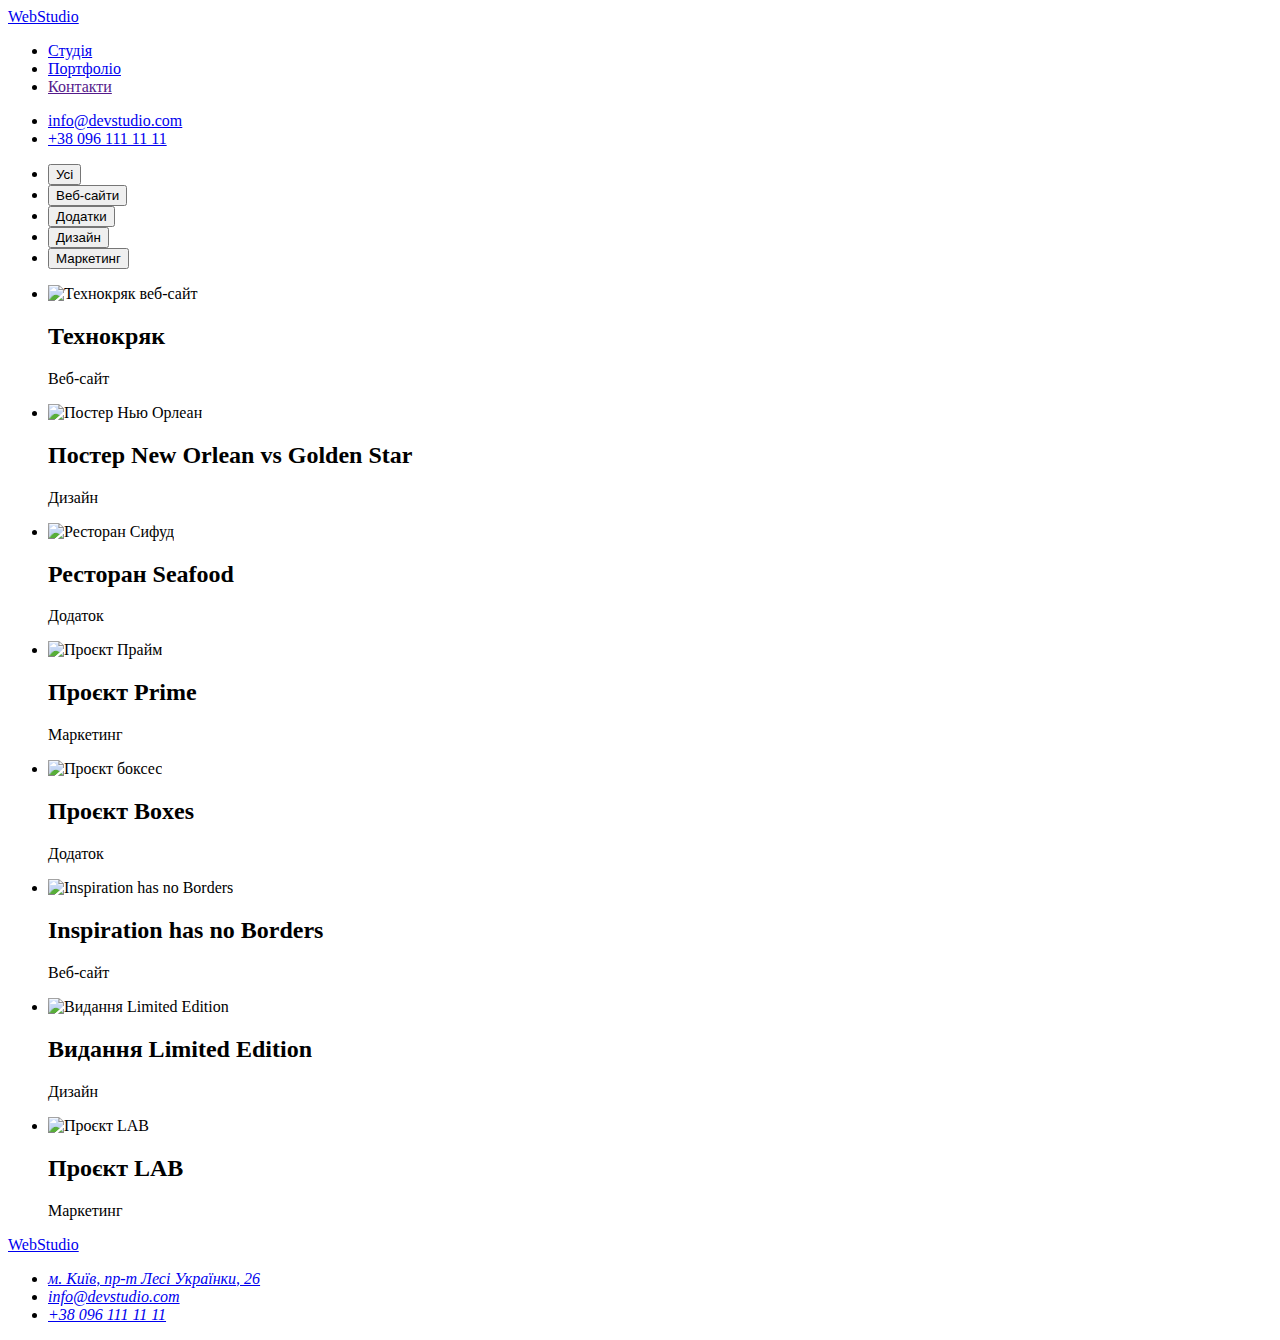
==== portfolio.html @ b7144960 "html markup done" ====
<!doctype html>
<html lang="uk">
  <head>
    <meta charset="UTF-8">
    <meta name="viewport"
          content="width=device-width, user-scalable=no, initial-scale=1.0, maximum-scale=1.0, minimum-scale=1.0">
    <meta http-equiv="X-UA-Compatible" content="ie=edge">
    <link rel="stylesheet" href="./css/styles.css" />
    <title>Document</title>
  </head>
  <body>
    <header>
      <nav>
        <a href="./index.html" lang="en">WebStudio</a>
        <ul>
          <li><a href="./index.html">Студія</a></li>
          <li><a href="./portfolio.html">Портфоліо</a></li>
          <li><a href="">Контакти</a></li>
        </ul>
      </nav>
      <ul>
        <li><a href="mailto:info@devstudio.com">info@devstudio.com</a></li>
        <li><a href="tel:+380961111111">+38 096 111 11 11</a></li>
      </ul>
    </header>
    <main>
      <section>
        <h1 class="visually-hidden">Портфоліо</h1>
              <!--Filter-->
      <ul>
        <li><button type="button">Усі </button></li>
        <li><button type="button">Веб-сайти </button></li>
        <li><button type="button">Додатки </button></li>
        <li><button type="button">Дизайн </button></li>
        <li><button type="button">Маркетинг </button></li>
      </ul>
        <ul>
          <li>
          <img
              src="./images/tehnokryak.jpg"
              alt="Технокряк веб-сайт"
              width="370"
          />
          <h2>Технокряк</h2>
          <p>Веб-сайт</p>
          </li>
          <li>
            <img
                src="./images/poster-basket.jpg"
                alt="Постер Нью Орлеан"
                width="370"
            />
            <h2>Постер New Orlean vs Golden Star</h2>
            <p>Дизайн</p>
          </li>
          <li>
            <img
                src="./images/seafood-restaurant.jpg"
                alt="Ресторан Сифуд"
                width="370"
            />
            <h2>Ресторан Seafood</h2>
            <p>Додаток</p>
          </li>
          <li>
          <img
              src="./images/project-prime.jpg"
              alt="Проєкт Прайм"
              width="370"
          />
          <h2>Проєкт Prime</h2>
          <p>Маркетинг</p>
        </li>
          <li>
            <img
                src="./images/project-boxes.jpg"
                alt="Проєкт боксес"
                width="370"
            />
            <h2>Проєкт Boxes</h2>
            <p>Додаток</p>
          </li>
          <li>
            <img
                src="./images/inspiration.jpg"
                lang="en"
                alt="Inspiration has no Borders"
                width="370"
            />
            <h2>Inspiration has no Borders</h2>
            <p>Веб-сайт</p>
          </li>
          <li>
            <img
                src="./images/limited-edition.jpg"
                lang="en"
                alt="Видання Limited Edition"
                width="370"
            />
            <h2>Видання Limited Edition</h2>
            <p>Дизайн</p>
          </li>
          <li>
            <img
                src="./images/project-lab.jpg"
                lang="en"
                alt="Проєкт LAB"
                width="370"
            />
            <h2>Проєкт LAB</h2>
            <p>Маркетинг</p>
          </li>
        </ul>
      </section>
    </main>
    <footer>
      <a href="./index.html" lang="en">WebStudio</a>
      <address>
        <ul>
          <li>
            <a
                href="https://goo.gl/maps/737W861gWsL9Yp3m6"
                target="_blank"
                rel="noopener nofollow"
            >м. Київ, пр-т Лесі Українки, 26</a
            >
          </li>
          <li><a href="mailto:info@devstudio.com">info@devstudio.com</a></li>
          <li><a href="tel:+380961111111">+38 096 111 11 11</a></li>
        </ul>
      </address>
    </footer>
  </body>
</html>
---- css/styles.css ----
/* Цвет темный основного текста  #212121*/
/* Белый цвет основного текста #FFFFFF*/
/* Цвет дополнительного серого текста #757575*/
/* Синий акцентный цвет #2196F3*/
/*#EEEEEE*/
/* Цвет лого #000000*/
/*#F5F4FA*/
/*цвет контакты футер #FFFFFF 60%*/
/* Цвет бэкграунд герой футер #2F303A*/
/*#ECECEC*/

.visually-hidden {
  position: absolute;
  white-space: nowrap;
  width: 1px;
  height: 1px;
  overflow: hidden;
  border: 0;
  padding: 0;
  clip: rect(0 0 0 0);
  clip-path: inset(50%);
  margin: -1px;
}
.logo {
  color: #000000;
}
.logo-web {
  color: #2196F3; }
/*Site nav*/
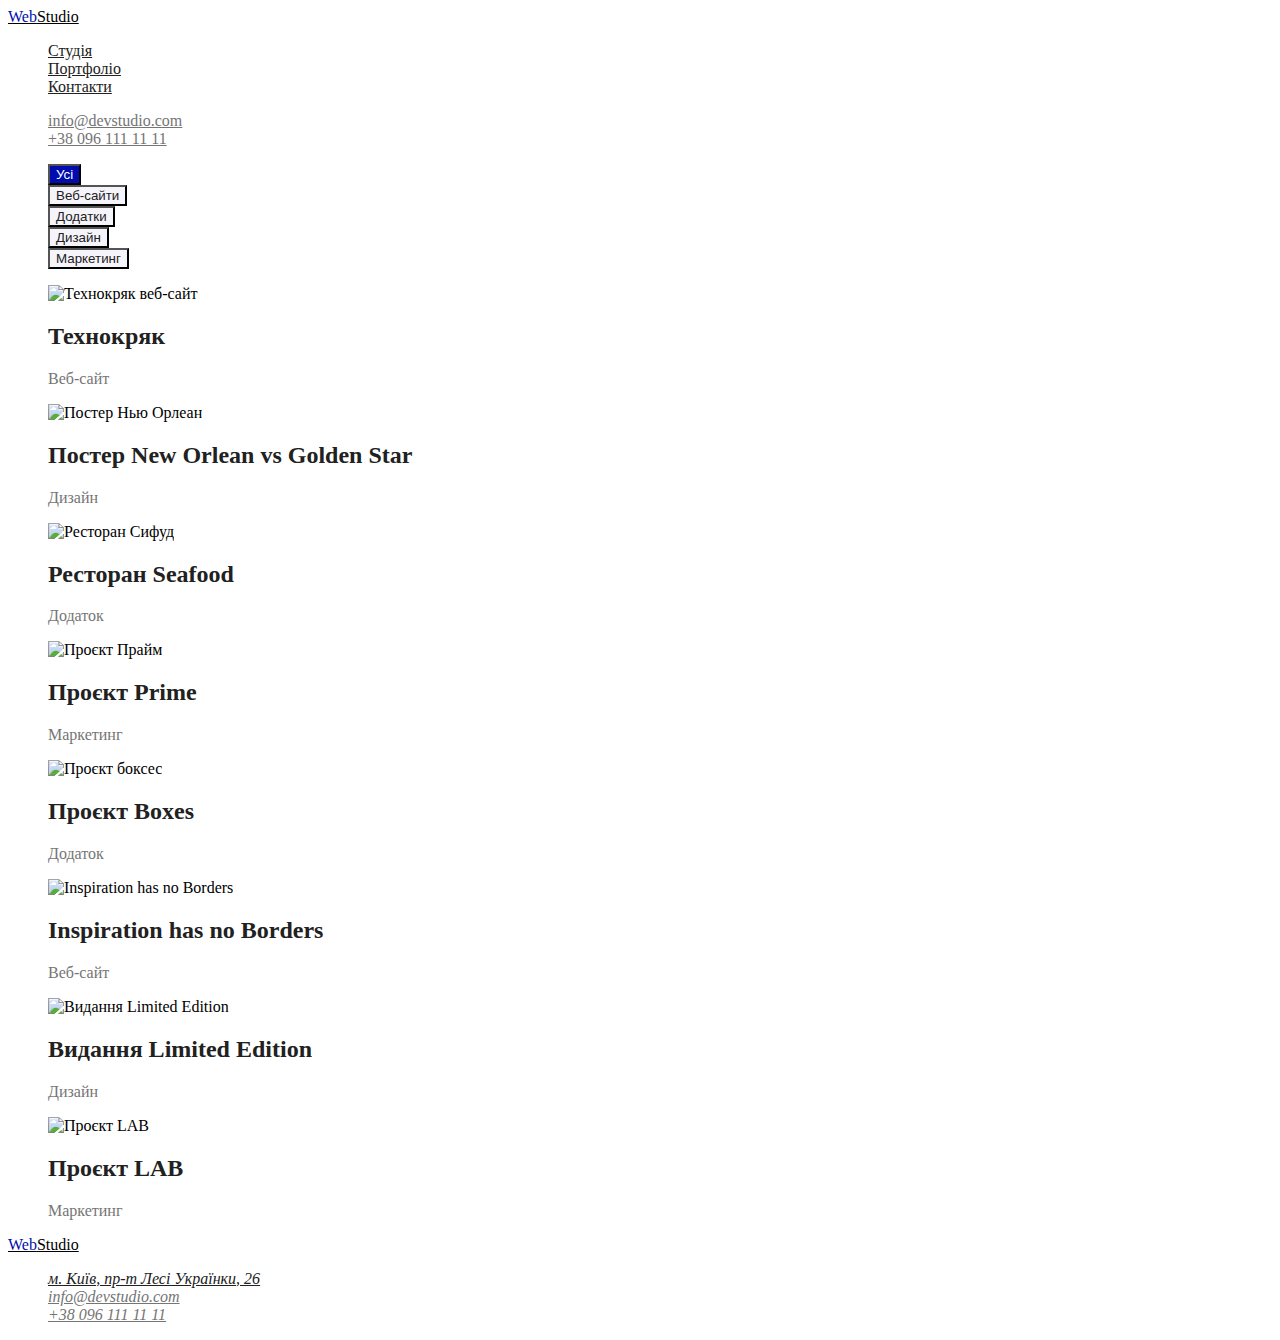
==== commit 53e2ae3e: "css colors markup done" ====
--- a/portfolio.html
+++ b/portfolio.html
@@ -9,40 +9,41 @@
     <title>Document</title>
   </head>
   <body>
-    <header>
+    <header class="header">
       <nav>
-        <a href="./index.html" lang="en">WebStudio</a>
-        <ul>
-          <li><a href="./index.html">Студія</a></li>
-          <li><a href="./portfolio.html">Портфоліо</a></li>
-          <li><a href="">Контакти</a></li>
+        <a href="./index.html" lang="en" class="logo"><span class="logo-accent">Web</span>Studio</a>
+        <ul class="site-nav list">
+          <li><a href="./index.html" class="link">Студія</a></li>
+          <li><a href="./portfolio.html" class="link">Портфоліо</a></li>
+          <li><a href="" class="link">Контакти</a></li>
         </ul>
       </nav>
-      <ul>
-        <li><a href="mailto:info@devstudio.com">info@devstudio.com</a></li>
-        <li><a href="tel:+380961111111">+38 096 111 11 11</a></li>
+      <ul class="site-nav-contact list">
+        <li><a href="mailto:info@devstudio.com" class="link">info@devstudio.com</a></li>
+        <li><a href="tel:+380961111111" class="link">+38 096 111 11 11</a></li>
       </ul>
     </header>
     <main>
       <section>
         <h1 class="visually-hidden">Портфоліо</h1>
-              <!--Filter-->
-      <ul>
-        <li><button type="button">Усі </button></li>
-        <li><button type="button">Веб-сайти </button></li>
-        <li><button type="button">Додатки </button></li>
-        <li><button type="button">Дизайн </button></li>
-        <li><button type="button">Маркетинг </button></li>
+        <!--Filter-->
+      <ul class="list">
+        <li><button type="button" class="button-secondary current">Усі </button></li>
+        <li><button type="button" class="button-secondary">Веб-сайти </button></li>
+        <li><button type="button" class="button-secondary">Додатки </button></li>
+        <li><button type="button" class="button-secondary">Дизайн </button></li>
+        <li><button type="button" class="button-secondary">Маркетинг </button></li>
       </ul>
-        <ul>
+        <!--Products-->
+        <ul class="products list">
           <li>
           <img
               src="./images/tehnokryak.jpg"
               alt="Технокряк веб-сайт"
               width="370"
           />
-          <h2>Технокряк</h2>
-          <p>Веб-сайт</p>
+          <h2 class="products-title">Технокряк</h2>
+          <p class="text">Веб-сайт</p>
           </li>
           <li>
             <img
@@ -50,8 +51,8 @@
                 alt="Постер Нью Орлеан"
                 width="370"
             />
-            <h2>Постер New Orlean vs Golden Star</h2>
-            <p>Дизайн</p>
+            <h2 class="products-title">Постер New Orlean vs Golden Star</h2>
+            <p class="text">Дизайн</p>
           </li>
           <li>
             <img
@@ -59,8 +60,8 @@
                 alt="Ресторан Сифуд"
                 width="370"
             />
-            <h2>Ресторан Seafood</h2>
-            <p>Додаток</p>
+            <h2 class="products-title">Ресторан Seafood</h2>
+            <p class="text">Додаток</p>
           </li>
           <li>
           <img
@@ -68,8 +69,8 @@
               alt="Проєкт Прайм"
               width="370"
           />
-          <h2>Проєкт Prime</h2>
-          <p>Маркетинг</p>
+          <h2 class="products-title">Проєкт Prime</h2>
+          <p class="text">Маркетинг</p>
         </li>
           <li>
             <img
@@ -77,8 +78,8 @@
                 alt="Проєкт боксес"
                 width="370"
             />
-            <h2>Проєкт Boxes</h2>
-            <p>Додаток</p>
+            <h2 class="products-title">Проєкт Boxes</h2>
+            <p class="text">Додаток</p>
           </li>
           <li>
             <img
@@ -87,8 +88,8 @@
                 alt="Inspiration has no Borders"
                 width="370"
             />
-            <h2>Inspiration has no Borders</h2>
-            <p>Веб-сайт</p>
+            <h2 class="products-title">Inspiration has no Borders</h2>
+            <p class="text">Веб-сайт</p>
           </li>
           <li>
             <img
@@ -97,8 +98,8 @@
                 alt="Видання Limited Edition"
                 width="370"
             />
-            <h2>Видання Limited Edition</h2>
-            <p>Дизайн</p>
+            <h2 class="products-title">Видання Limited Edition</h2>
+            <p class="text">Дизайн</p>
           </li>
           <li>
             <img
@@ -107,26 +108,26 @@
                 alt="Проєкт LAB"
                 width="370"
             />
-            <h2>Проєкт LAB</h2>
-            <p>Маркетинг</p>
+            <h2 class="products-title">Проєкт LAB</h2>
+            <p class="text">Маркетинг</p>
           </li>
         </ul>
       </section>
     </main>
     <footer>
-      <a href="./index.html" lang="en">WebStudio</a>
+      <a href="./index.html" lang="en" class="logo"><span class="logo-accent">Web</span>Studio</a>
       <address>
-        <ul>
+        <ul class="footer list">
           <li>
             <a
                 href="https://goo.gl/maps/737W861gWsL9Yp3m6"
                 target="_blank"
-                rel="noopener nofollow"
+                rel="noopener nofollow" class="address"
             >м. Київ, пр-т Лесі Українки, 26</a
             >
           </li>
-          <li><a href="mailto:info@devstudio.com">info@devstudio.com</a></li>
-          <li><a href="tel:+380961111111">+38 096 111 11 11</a></li>
+          <li><a href="mailto:info@devstudio.com" class="contact">info@devstudio.com</a></li>
+          <li><a href="tel:+380961111111" class="contact">+38 096 111 11 11</a></li>
         </ul>
       </address>
     </footer>
--- a/css/styles.css
+++ b/css/styles.css
@@ -9,21 +9,126 @@
 /* Цвет бэкграунд герой футер #2F303A*/
 /*#ECECEC*/
 
+:root{
+    --primary-text-color: #212121;
+    --accent-text-color: #000cae;
+    --description-text-color: #757575;
+    --white-text-color: #FFFFFF;
+}
+
+/*Common classes*/
+.list {
+    list-style: none;
+}
+.button {
+    color: var(--white-text-color);
+    background-color: var(--accent-text-color);
+}
+.button-secondary {
+    color: var(--primary-text-color) ;
+    background-color: #F5F4FA   ;
+}
+.current {
+    color: var(--white-text-color);
+    background-color: var(--accent-text-color);
+}
+
+/*Section*/
+.section-title {
+    color: var(--primary-text-color);
+}
+
 .visually-hidden {
-  position: absolute;
-  white-space: nowrap;
-  width: 1px;
-  height: 1px;
-  overflow: hidden;
-  border: 0;
-  padding: 0;
-  clip: rect(0 0 0 0);
-  clip-path: inset(50%);
-  margin: -1px;
+    position: absolute;
+    white-space: nowrap;
+    width: 1px;
+    height: 1px;
+    overflow: hidden;
+    border: 0;
+    padding: 0;
+    clip: rect(0 0 0 0);
+    clip-path: inset(50%);
+    margin: -1px;
 }
+
+.body {
+    color: var(--primary-text-color);
+}
+
+/*Logo*/
 .logo {
   color: #000000;
 }
-.logo-web {
-  color: #2196F3; }
+.logo-accent {
+    color: var(--accent-text-color);
+}
+.logo :hover,
+.logo :focus {
+  color: var(--accent-text-color);
+}
+
 /*Site nav*/
+.site-nav .link{
+    color: var(--primary-text-color);
+}
+
+.site-nav .link:hover,
+.site-nav .link:focus
+{
+  color: var(--accent-text-color);
+}
+
+.site-nav-contact .link {
+    color: var(--description-text-color)
+}
+
+.site-nav-contact .link:hover,
+.site-nav-contact .link:focus {
+  color: var(--accent-text-color);
+}
+.site-nav .gray:hover,
+.site-nav .gray:focus {
+  color: var(--accent-text-color);
+}
+
+.gray {
+ color: var(--description-text-color);
+}
+
+/*Hero*/
+.hero-title {
+  color: #FFFFFF;
+}
+
+/*Features*/
+ .features .subtitle {
+   color: var(--primary-text-color);
+ }
+
+ .features .text {
+   color: var(--description-text-color);
+ }
+
+ /*Team*/
+
+ .team .text {
+   color: var(--description-text-color);
+ }
+
+ /*Footer*/
+
+.footer .address {
+    color: var(--primary-text-color)
+}
+.footer .contact {
+     color: var(--description-text-color)
+}
+ /*Products*/
+
+.products-title {
+    color: var(--primary-text-color)
+}
+
+.products .text {
+    color: var(--description-text-color)
+}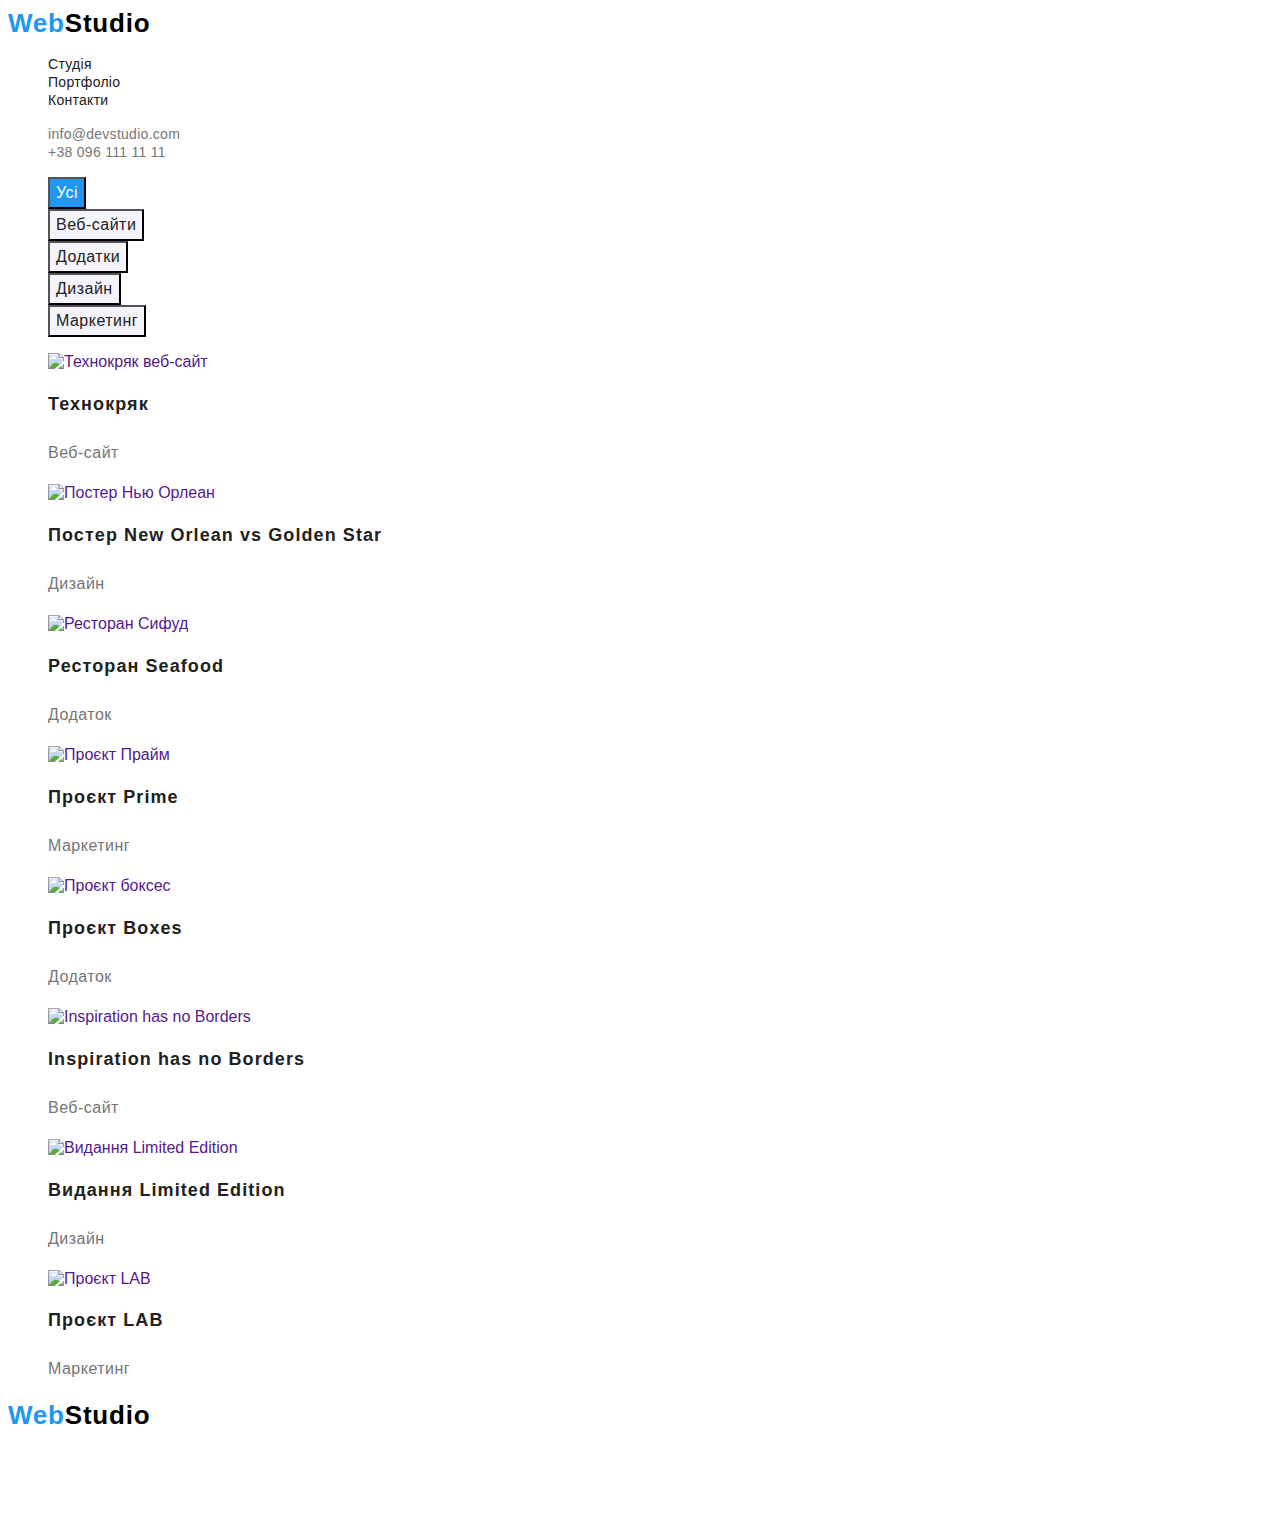
==== commit 1249bc26: "css text markup done" ====
--- a/portfolio.html
+++ b/portfolio.html
@@ -37,79 +37,91 @@
         <!--Products-->
         <ul class="products list">
           <li>
-          <img
-              src="./images/tehnokryak.jpg"
-              alt="Технокряк веб-сайт"
-              width="370"
-          />
-          <h2 class="products-title">Технокряк</h2>
-          <p class="text">Веб-сайт</p>
+            <a href="">
+              <img src="./images/tehnokryak.jpg"
+                alt="Технокряк веб-сайт"
+                width="370"/>
+              <h2 class="products-title">Технокряк</h2>
+              <p class="text">Веб-сайт</p>
+            </a>
           </li>
           <li>
-            <img
-                src="./images/poster-basket.jpg"
+            <a href="">
+              <img src="./images/poster-basket.jpg"
                 alt="Постер Нью Орлеан"
-                width="370"
-            />
-            <h2 class="products-title">Постер New Orlean vs Golden Star</h2>
-            <p class="text">Дизайн</p>
+                width="370"/>
+              <h2 class="products-title">Постер New Orlean vs Golden Star</h2>
+              <p class="text">Дизайн</p>
+            </a>
           </li>
           <li>
-            <img
-                src="./images/seafood-restaurant.jpg"
-                alt="Ресторан Сифуд"
-                width="370"
-            />
-            <h2 class="products-title">Ресторан Seafood</h2>
-            <p class="text">Додаток</p>
+            <a href="">
+              <img
+                  src="./images/seafood-restaurant.jpg"
+                  alt="Ресторан Сифуд"
+                  width="370"
+              />
+              <h2 class="products-title">Ресторан Seafood</h2>
+              <p class="text">Додаток</p>
+            </a>
           </li>
           <li>
-          <img
-              src="./images/project-prime.jpg"
-              alt="Проєкт Прайм"
-              width="370"
-          />
-          <h2 class="products-title">Проєкт Prime</h2>
-          <p class="text">Маркетинг</p>
+            <a href="">
+              <img
+                  src="./images/project-prime.jpg"
+                  alt="Проєкт Прайм"
+                  width="370"
+              />
+              <h2 class="products-title">Проєкт Prime</h2>
+              <p class="text">Маркетинг</p>
+            </a>
         </li>
           <li>
-            <img
-                src="./images/project-boxes.jpg"
-                alt="Проєкт боксес"
-                width="370"
-            />
-            <h2 class="products-title">Проєкт Boxes</h2>
-            <p class="text">Додаток</p>
+            <a href="">
+              <img
+                  src="./images/project-boxes.jpg"
+                  alt="Проєкт боксес"
+                  width="370"
+              />
+              <h2 class="products-title">Проєкт Boxes</h2>
+              <p class="text">Додаток</p>
+            </a>
           </li>
           <li>
-            <img
-                src="./images/inspiration.jpg"
-                lang="en"
-                alt="Inspiration has no Borders"
-                width="370"
-            />
-            <h2 class="products-title">Inspiration has no Borders</h2>
-            <p class="text">Веб-сайт</p>
+            <a href="">
+              <img
+                  src="./images/inspiration.jpg"
+                  lang="en"
+                  alt="Inspiration has no Borders"
+                  width="370"
+              />
+              <h2 class="products-title">Inspiration has no Borders</h2>
+              <p class="text">Веб-сайт</p>
+            </a>
           </li>
           <li>
-            <img
-                src="./images/limited-edition.jpg"
-                lang="en"
-                alt="Видання Limited Edition"
-                width="370"
-            />
-            <h2 class="products-title">Видання Limited Edition</h2>
-            <p class="text">Дизайн</p>
+            <a href="">
+              <img
+                  src="./images/limited-edition.jpg"
+                  lang="en"
+                  alt="Видання Limited Edition"
+                  width="370"
+              />
+              <h2 class="products-title">Видання Limited Edition</h2>
+              <p class="text">Дизайн</p>
+            </a>
           </li>
           <li>
-            <img
-                src="./images/project-lab.jpg"
-                lang="en"
-                alt="Проєкт LAB"
-                width="370"
-            />
-            <h2 class="products-title">Проєкт LAB</h2>
-            <p class="text">Маркетинг</p>
+            <a href="">
+              <img
+                  src="./images/project-lab.jpg"
+                  lang="en"
+                  alt="Проєкт LAB"
+                  width="370"
+              />
+              <h2 class="products-title">Проєкт LAB</h2>
+              <p class="text">Маркетинг</p>
+            </a>
           </li>
         </ul>
       </section>
--- a/css/styles.css
+++ b/css/styles.css
@@ -9,24 +9,54 @@
 /* Цвет бэкграунд герой футер #2F303A*/
 /*#ECECEC*/
 
+/*font-family: 'Raleway', sans-serif;*/
+/*font-family: 'Roboto', sans-serif;*/
+
+body {
+    font-family: 'Roboto', sans-serif;
+    color: var(--primary-text-color);
+}
+
 :root{
     --primary-text-color: #212121;
-    --accent-text-color: #000cae;
+    --accent-text-color: #2196F3;
     --description-text-color: #757575;
     --white-text-color: #FFFFFF;
 }
-
 /*Common classes*/
+
+a {
+    text-decoration: none;
+}
+
 .list {
     list-style: none;
 }
 .button {
     color: var(--white-text-color);
     background-color: var(--accent-text-color);
+
+    font-family: 'Roboto', sans-serif;
+    font-weight: 700;
+    font-size: 16px;
+    line-height: 1.875;
+    letter-spacing: 0.06em;
+    text-align: center;
+
+    cursor: pointer;
 }
 .button-secondary {
     color: var(--primary-text-color) ;
     background-color: #F5F4FA   ;
+    font-family: 'Roboto', sans-serif;
+
+    font-weight: 500;
+    font-size: 16px;
+    line-height: 26px;
+    /* identical to box height, or 162% */
+
+    text-align: center;
+    letter-spacing: 0.03em;
 }
 .current {
     color: var(--white-text-color);
@@ -36,6 +66,12 @@
 /*Section*/
 .section-title {
     color: var(--primary-text-color);
+
+    font-weight: 700;
+    font-size: 36px;
+    line-height: 1.17;
+    text-align: center;
+    letter-spacing: 0.03em;
 }
 
 .visually-hidden {
@@ -51,16 +87,19 @@
     margin: -1px;
 }
 
-.body {
-    color: var(--primary-text-color);
-}
-
 /*Logo*/
 .logo {
-  color: #000000;
+    color: #000000;
+    font-family: 'Raleway', sans-serif;
+
+    font-weight: 700;
+    font-size: 26px;
+    line-height: 1.19;
+    letter-spacing: 0.03em;
 }
 .logo-accent {
     color: var(--accent-text-color);
+
 }
 .logo :hover,
 .logo :focus {
@@ -70,6 +109,11 @@
 /*Site nav*/
 .site-nav .link{
     color: var(--primary-text-color);
+
+    font-weight: 500;
+    font-size: 14px;
+    line-height: 1.142;
+    letter-spacing: 0.02em;
 }
 
 .site-nav .link:hover,
@@ -78,8 +122,13 @@
   color: var(--accent-text-color);
 }
 
-.site-nav-contact .link {
-    color: var(--description-text-color)
+.site-nav-contact .link  {
+    color: var(--description-text-color);
+
+    font-weight: 500;
+    font-size: 14px;
+    line-height: 1.142;
+    letter-spacing: 0.02em;
 }
 
 .site-nav-contact .link:hover,
@@ -91,44 +140,98 @@
   color: var(--accent-text-color);
 }
 
-.gray {
- color: var(--description-text-color);
-}
 
 /*Hero*/
 .hero-title {
   color: #FFFFFF;
+
+    font-weight: 900;
+    font-size: 44px;
+    line-height: 1.36;
+    text-align: center;
+    letter-spacing: 0.06em;
+    text-transform: uppercase;
 }
 
 /*Features*/
  .features .subtitle {
    color: var(--primary-text-color);
+
+     font-weight: 700;
+     font-size: 14px;
+     line-height: 1.142;
+     letter-spacing: 0.03em;
+     text-transform: uppercase;
  }
 
  .features .text {
    color: var(--description-text-color);
+
+     font-weight: 400;
+     font-size: 14px;
+     line-height: 1.714;
+     letter-spacing: 0.03em;
  }
 
  /*Team*/
+
+.team .subtitle {
+    color: var(--primary-text-color);
+
+    font-weight: 500;
+    font-size: 16px;
+    line-height: 1.187;
+    text-align: center;
+    letter-spacing: 0.03em;
+}
 
  .team .text {
    color: var(--description-text-color);
+
+     font-weight: 400;
+     font-size: 16px;
+     line-height: 1.187;
+     text-align: center;
+     letter-spacing: 0.03em;
  }
 
  /*Footer*/
 
 .footer .address {
-    color: var(--primary-text-color)
+    color: var(--white-text-color);
+
+    font-style: normal;
+    font-weight: 400;
+    font-size: 14px;
+    line-height: 1.714;
+    letter-spacing: 0.03em;
 }
 .footer .contact {
-     color: var(--description-text-color)
+    color: var(--white-text-color);
+
+    font-style: normal;
+    font-weight: 400;
+    font-size: 14px;
+    line-height: 1.714;
+    letter-spacing: 0.03em;
+
+
 }
  /*Products*/
 
-.products-title {
-    color: var(--primary-text-color)
+.products h2 {
+    color: var(--primary-text-color);
+
+    font-weight: 700;
+    font-size: 18px;
+    line-height: 2;
+    letter-spacing: 0.06em;
 }
 
 .products .text {
-    color: var(--description-text-color)
+    color: var(--description-text-color);
+
+    font-size: 16px;
+    line-height: 1.875;
+    letter-spacing: 0.03em;
 }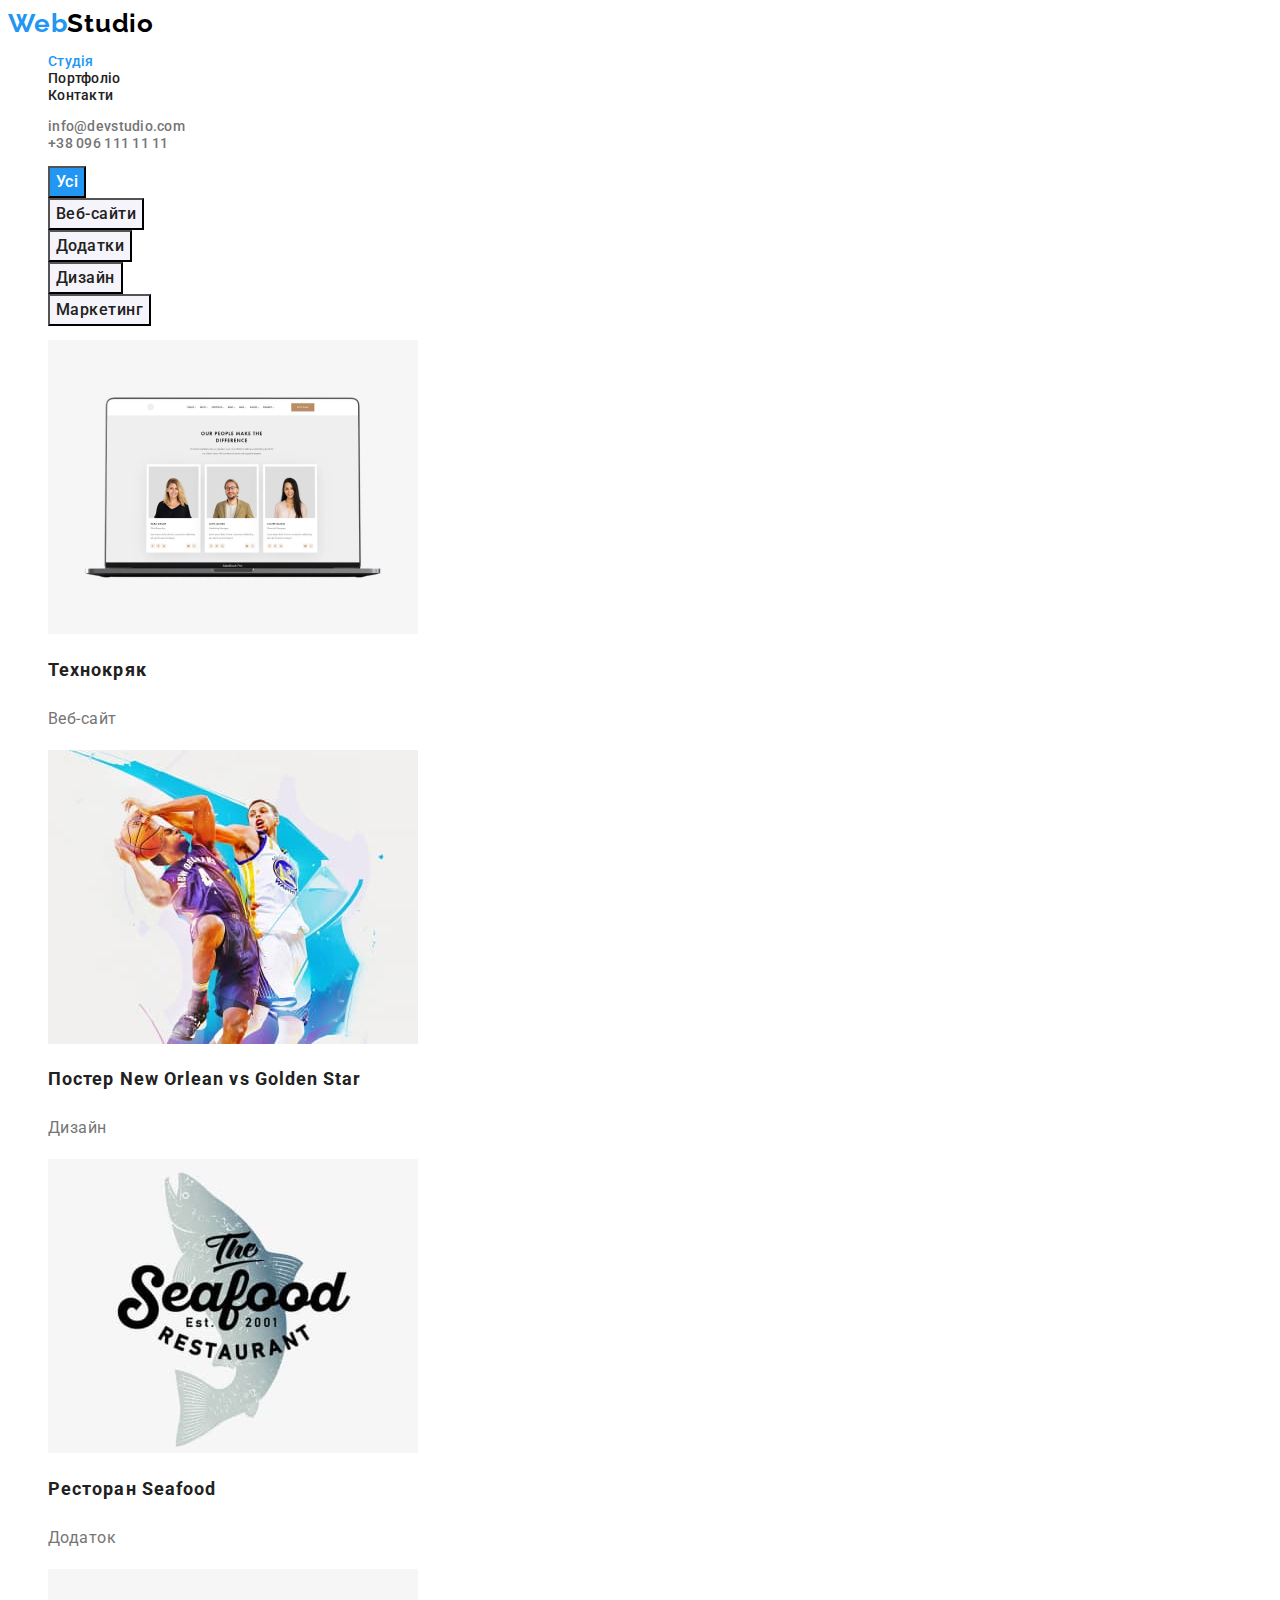
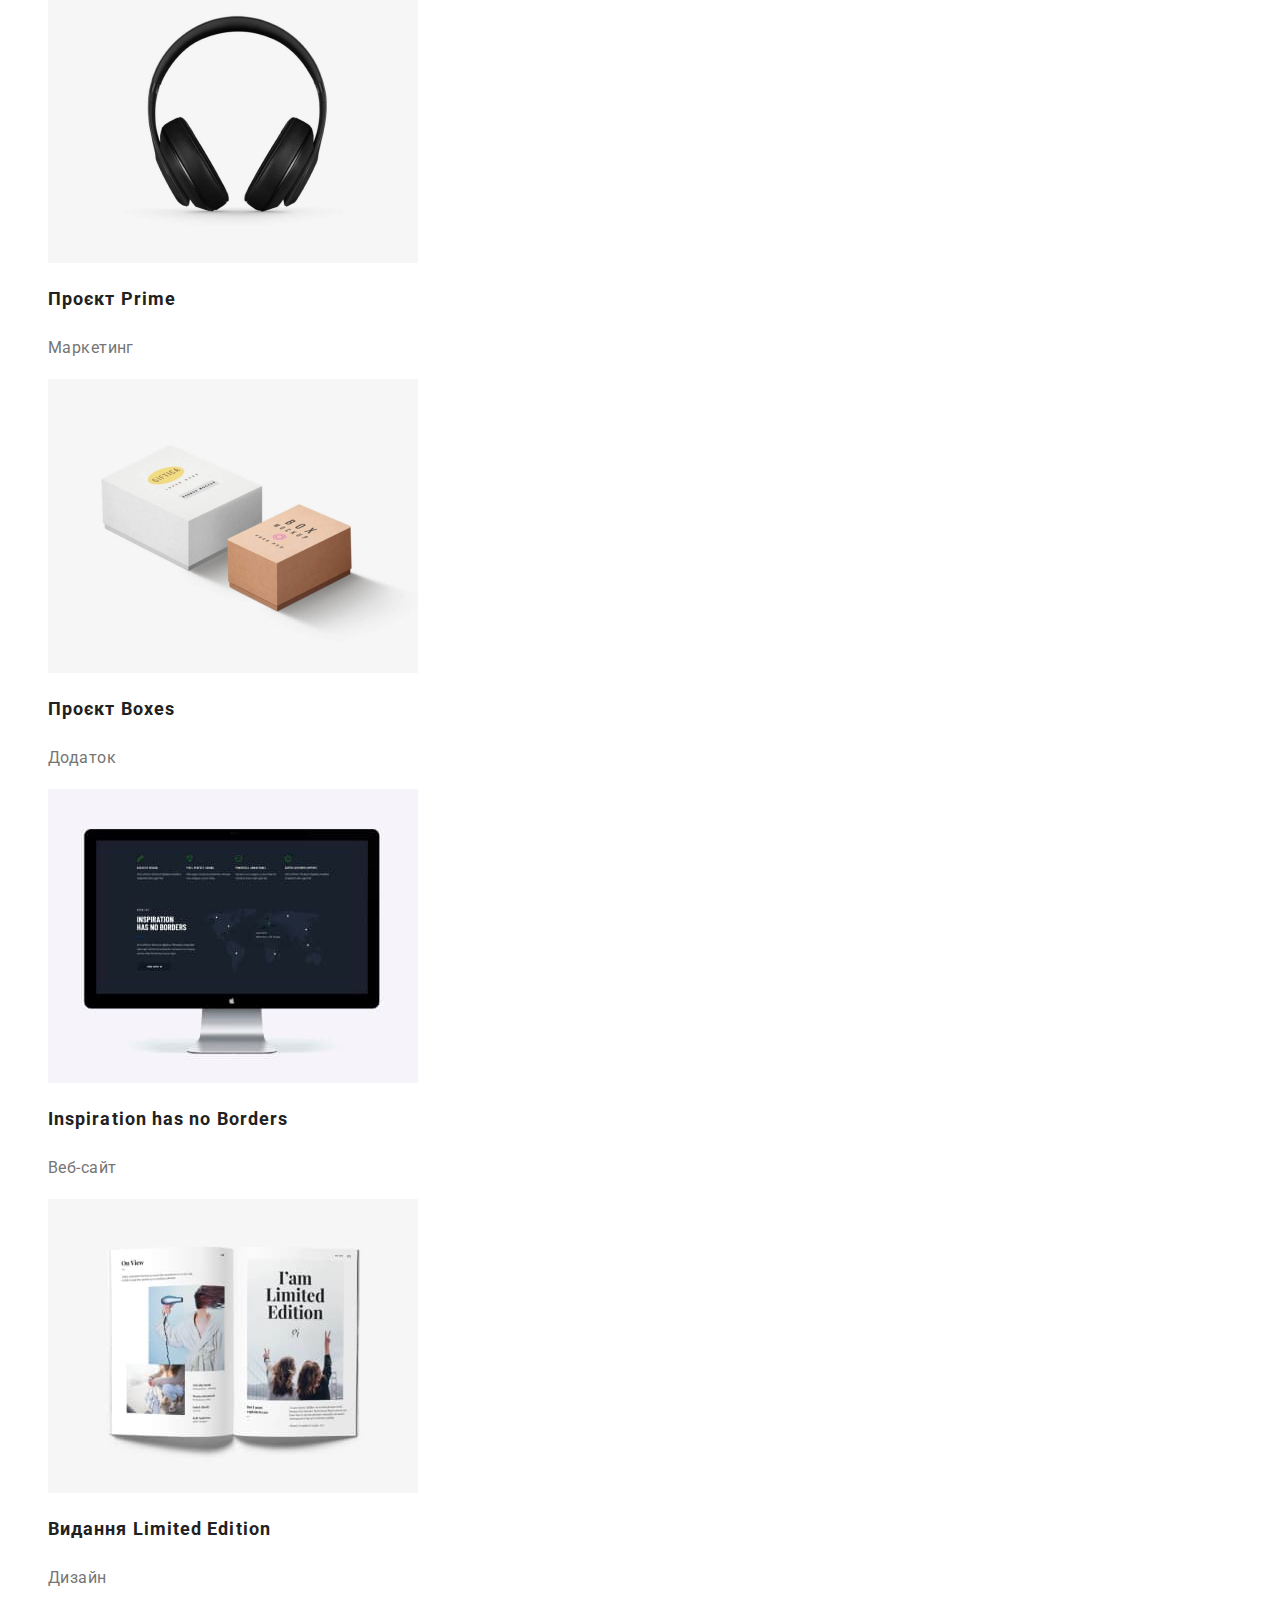
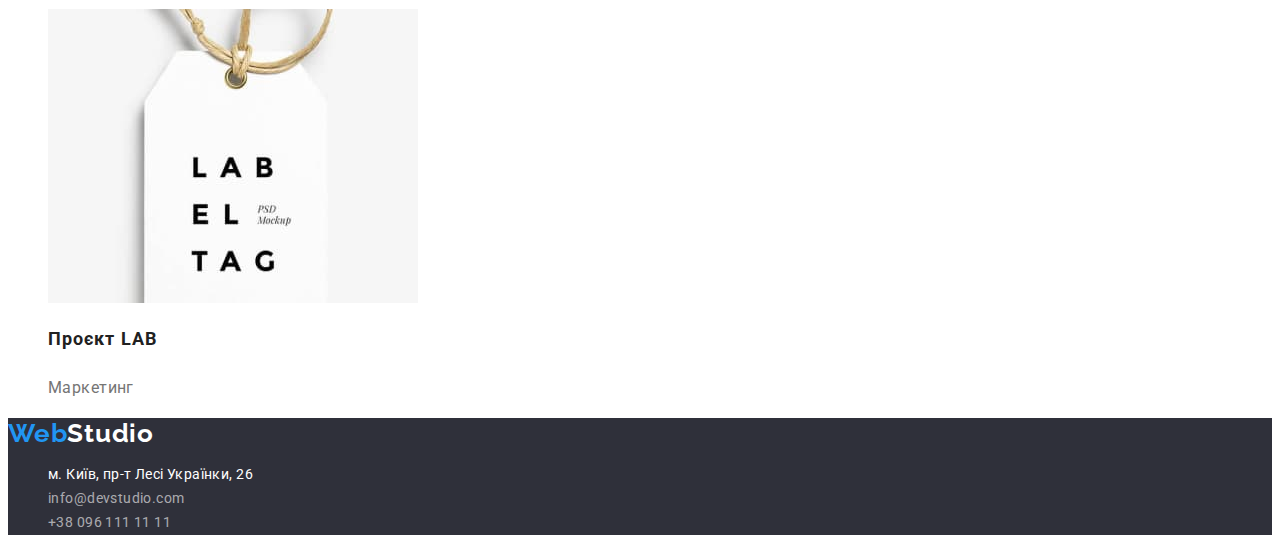
==== commit a8820b45: "correct css colors fonts" ====
--- a/portfolio.html
+++ b/portfolio.html
@@ -1,55 +1,86 @@
-<!doctype html>
+<!DOCTYPE html>
 <html lang="uk">
   <head>
-    <meta charset="UTF-8">
-    <meta name="viewport"
-          content="width=device-width, user-scalable=no, initial-scale=1.0, maximum-scale=1.0, minimum-scale=1.0">
-    <meta http-equiv="X-UA-Compatible" content="ie=edge">
+    <meta charset="UTF-8" />
+    <meta
+        name="viewport"
+        content="width=device-width, user-scalable=no, initial-scale=1.0, maximum-scale=1.0, minimum-scale=1.0"
+    />
+    <meta http-equiv="X-UA-Compatible" content="ie=edge" />
+    <link rel="preconnect" href="https://fonts.googleapis.com" />
+    <link rel="preconnect" href="https://fonts.gstatic.com" crossorigin />
+    <link
+        href="https://fonts.googleapis.com/css2?family=Raleway:wght@700&family=Roboto:wght@400;500;700;900&display=swap"
+        rel="stylesheet"
+    />
     <link rel="stylesheet" href="./css/styles.css" />
     <title>Document</title>
   </head>
+
   <body>
+    <!--<header> -->
     <header class="header">
       <nav>
-        <a href="./index.html" lang="en" class="logo"><span class="logo-accent">Web</span>Studio</a>
+        <a href="./index.html" lang="en" class="logo"
+        ><span class="logo-accent">Web</span>Studio</a
+        >
         <ul class="site-nav list">
-          <li><a href="./index.html" class="link">Студія</a></li>
-          <li><a href="./portfolio.html" class="link">Портфоліо</a></li>
-          <li><a href="" class="link">Контакти</a></li>
+          <li><a href="./index.html" class="site-link current">Студія</a></li>
+          <li><a href="./portfolio.html" class="site-link">Портфоліо</a></li>
+          <li><a href="" class="site-link">Контакти</a></li>
         </ul>
       </nav>
       <ul class="site-nav-contact list">
-        <li><a href="mailto:info@devstudio.com" class="link">info@devstudio.com</a></li>
+        <li>
+          <a href="mailto:info@devstudio.com" class="link"
+          >info@devstudio.com</a
+          >
+        </li>
         <li><a href="tel:+380961111111" class="link">+38 096 111 11 11</a></li>
       </ul>
     </header>
+
     <main>
-      <section>
+      <section class="portfolio">
         <h1 class="visually-hidden">Портфоліо</h1>
         <!--Filter-->
-      <ul class="list">
-        <li><button type="button" class="button-secondary current">Усі </button></li>
-        <li><button type="button" class="button-secondary">Веб-сайти </button></li>
-        <li><button type="button" class="button-secondary">Додатки </button></li>
-        <li><button type="button" class="button-secondary">Дизайн </button></li>
-        <li><button type="button" class="button-secondary">Маркетинг </button></li>
-      </ul>
+        <ul class="list">
+          <li>
+            <button type="button" class="button-secondary current-button">Усі</button>
+          </li>
+          <li>
+            <button type="button" class="button-secondary">Веб-сайти</button>
+          </li>
+          <li>
+            <button type="button" class="button-secondary">Додатки</button>
+          </li>
+          <li>
+            <button type="button" class="button-secondary">Дизайн</button>
+          </li>
+          <li>
+            <button type="button" class="button-secondary">Маркетинг</button>
+          </li>
+        </ul>
         <!--Products-->
         <ul class="products list">
           <li>
             <a href="">
-              <img src="./images/tehnokryak.jpg"
-                alt="Технокряк веб-сайт"
-                width="370"/>
+              <img
+                  src="./images/tehnokryak.jpg"
+                  alt="Технокряк веб-сайт"
+                  width="370"
+              />
               <h2 class="products-title">Технокряк</h2>
               <p class="text">Веб-сайт</p>
             </a>
           </li>
           <li>
             <a href="">
-              <img src="./images/poster-basket.jpg"
-                alt="Постер Нью Орлеан"
-                width="370"/>
+              <img
+                  src="./images/poster-basket.jpg"
+                  alt="Постер Нью Орлеан"
+                  width="370"
+              />
               <h2 class="products-title">Постер New Orlean vs Golden Star</h2>
               <p class="text">Дизайн</p>
             </a>
@@ -75,7 +106,7 @@
               <h2 class="products-title">Проєкт Prime</h2>
               <p class="text">Маркетинг</p>
             </a>
-        </li>
+          </li>
           <li>
             <a href="">
               <img
@@ -126,22 +157,31 @@
         </ul>
       </section>
     </main>
-    <footer>
-      <a href="./index.html" lang="en" class="logo"><span class="logo-accent">Web</span>Studio</a>
+    <footer class="footer">
+      <a href="./index.html" lang="en" class="logo"
+      ><span class="logo-accent">Web</span><span class="logo-white">Studio</span></a
+      >
       <address>
         <ul class="footer list">
           <li>
-            <a
-                href="https://goo.gl/maps/737W861gWsL9Yp3m6"
-                target="_blank"
-                rel="noopener nofollow" class="address"
-            >м. Київ, пр-т Лесі Українки, 26</a
+          <a
+              href="https://goo.gl/maps/737W861gWsL9Yp3m6"
+              target="_blank"
+              rel="noopener nofollow"
+              class="address"
+          >м. Київ, пр-т Лесі Українки, 26</a
+          >
+          </li>
+          <li>
+            <a href="mailto:info@devstudio.com" class="contact"
+            >info@devstudio.com</a
             >
           </li>
-          <li><a href="mailto:info@devstudio.com" class="contact">info@devstudio.com</a></li>
-          <li><a href="tel:+380961111111" class="contact">+38 096 111 11 11</a></li>
+          <li>
+            <a href="tel:+380961111111" class="contact">+38 096 111 11 11</a>
+          </li>
         </ul>
       </address>
     </footer>
   </body>
-</html>+</html>
--- a/css/styles.css
+++ b/css/styles.css
@@ -14,15 +14,23 @@
 
 body {
     font-family: 'Roboto', sans-serif;
-    color: var(--primary-text-color);
+    font-size: 14px;
+    letter-spacing: 0.03em;
+
+    background-color: var(--white-main-color);
+    color: var(--primary-text-color);
+
 }
 
 :root{
     --primary-text-color: #212121;
     --accent-text-color: #2196F3;
     --description-text-color: #757575;
-    --white-text-color: #FFFFFF;
-}
+    --white-main-color: #FFFFFF;
+    --background-dark-color: #2F303A;
+    --background-gray-color: #F5F4FA;
+}
+
 /*Common classes*/
 
 a {
@@ -33,33 +41,40 @@
     list-style: none;
 }
 .button {
-    color: var(--white-text-color);
+    color: var(--white-main-color);
     background-color: var(--accent-text-color);
 
     font-family: 'Roboto', sans-serif;
     font-weight: 700;
     font-size: 16px;
-    line-height: 1.875;
+    line-height: 1.87;
     letter-spacing: 0.06em;
     text-align: center;
 
     cursor: pointer;
 }
+
 .button-secondary {
     color: var(--primary-text-color) ;
     background-color: #F5F4FA   ;
     font-family: 'Roboto', sans-serif;
-
     font-weight: 500;
     font-size: 16px;
     line-height: 26px;
-    /* identical to box height, or 162% */
-
-    text-align: center;
-    letter-spacing: 0.03em;
-}
-.current {
-    color: var(--white-text-color);
+    text-align: center;
+    letter-spacing: 0.03em;
+
+    cursor: pointer;
+}
+
+.current-button {
+    color: var(--white-main-color);
+    background-color: var(--accent-text-color);
+}
+
+.button-secondary:hover,
+.button-secondary:focus {
+    color: var(--white-main-color);
     background-color: var(--accent-text-color);
 }
 
@@ -99,25 +114,33 @@
 }
 .logo-accent {
     color: var(--accent-text-color);
-
-}
+}
+
+.logo-white {
+    color: var(--white-main-color);
+}
+
 .logo :hover,
 .logo :focus {
   color: var(--accent-text-color);
 }
 
 /*Site nav*/
-.site-nav .link{
-    color: var(--primary-text-color);
-
-    font-weight: 500;
-    font-size: 14px;
-    line-height: 1.142;
+.site-link {
+    color: var(--primary-text-color);
+
+    font-weight: 500;
+    font-size: 14px;
+    line-height: 1.14;
     letter-spacing: 0.02em;
 }
 
-.site-nav .link:hover,
-.site-nav .link:focus
+.current {
+    color: var(--accent-text-color);
+}
+
+.site-nav .site-link:hover,
+.site-nav .site-link:focus
 {
   color: var(--accent-text-color);
 }
@@ -127,7 +150,7 @@
 
     font-weight: 500;
     font-size: 14px;
-    line-height: 1.142;
+    line-height: 1.14;
     letter-spacing: 0.02em;
 }
 
@@ -135,14 +158,10 @@
 .site-nav-contact .link:focus {
   color: var(--accent-text-color);
 }
-.site-nav .gray:hover,
-.site-nav .gray:focus {
-  color: var(--accent-text-color);
-}
-
 
 /*Hero*/
 .hero-title {
+    background-color: var(--background-dark-color);
   color: #FFFFFF;
 
     font-weight: 900;
@@ -159,7 +178,7 @@
 
      font-weight: 700;
      font-size: 14px;
-     line-height: 1.142;
+     line-height: 1.14;
      letter-spacing: 0.03em;
      text-transform: uppercase;
  }
@@ -167,20 +186,23 @@
  .features .text {
    color: var(--description-text-color);
 
-     font-weight: 400;
      font-size: 14px;
-     line-height: 1.714;
+     line-height: 1.71;
      letter-spacing: 0.03em;
  }
 
  /*Team*/
 
+.crew {
+    background-color: var(--background-gray-color);
+}
+
 .team .subtitle {
     color: var(--primary-text-color);
 
     font-weight: 500;
     font-size: 16px;
-    line-height: 1.187;
+    line-height: 1.19;
     text-align: center;
     letter-spacing: 0.03em;
 }
@@ -190,33 +212,45 @@
 
      font-weight: 400;
      font-size: 16px;
-     line-height: 1.187;
+     line-height: 1.19;
      text-align: center;
      letter-spacing: 0.03em;
  }
 
  /*Footer*/
+.footer {
+    background-color: var(--background-dark-color);
+}
 
 .footer .address {
-    color: var(--white-text-color);
+    color: var(--white-main-color);
 
     font-style: normal;
     font-weight: 400;
     font-size: 14px;
-    line-height: 1.714;
+    line-height: 1.71;
     letter-spacing: 0.03em;
 }
 .footer .contact {
-    color: var(--white-text-color);
+    color: #FFFFFF99;
 
     font-style: normal;
     font-weight: 400;
     font-size: 14px;
-    line-height: 1.714;
-    letter-spacing: 0.03em;
-
-
-}
+    line-height: 1.71;
+    letter-spacing: 0.03em;
+}
+
+.footer .address:hover,
+.footer .address:focus {
+    color: var(--accent-text-color);
+}
+
+.footer .contact:hover,
+.footer .contact:focus {
+    color: var(--accent-text-color);
+}
+
  /*Products*/
 
 .products h2 {
@@ -232,6 +266,5 @@
     color: var(--description-text-color);
 
     font-size: 16px;
-    line-height: 1.875;
-    letter-spacing: 0.03em;
+    line-height: 1.87;
 }